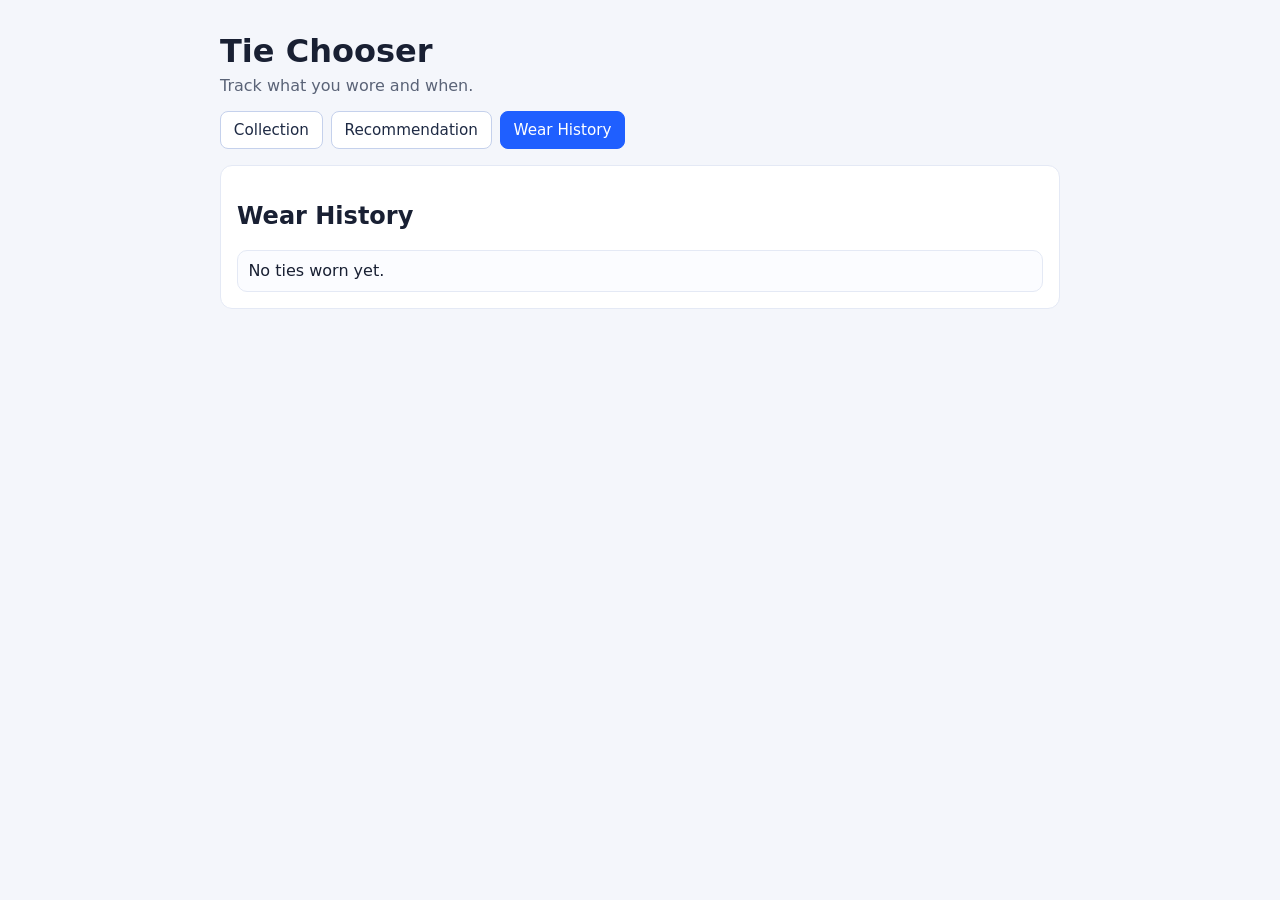
==== history.html @ 0141f823 "feat: add Wear History page and update navigation for improved user experience" ====
<!doctype html>
<html lang="en">
  <head>
    <meta charset="UTF-8" />
    <meta name="viewport" content="width=device-width, initial-scale=1.0" />
    <title>Tie Chooser - Wear History</title>
    <link rel="stylesheet" href="./styles.css" />
  </head>
  <body>
    <main class="app">
      <header class="app-header">
        <h1>Tie Chooser</h1>
        <p>Track what you wore and when.</p>
      </header>

      <nav class="page-nav" aria-label="Pages">
        <a class="page-link" href="./index.html">Collection</a>
        <a class="page-link" href="./recommendation.html">Recommendation</a>
        <a class="page-link active" href="./history.html" aria-current="page">Wear History</a>
      </nav>

      <section class="panel">
        <h2>Wear History</h2>
        <ul id="history-list" class="history-list"></ul>
      </section>
    </main>

    <script src="./script.js"></script>
  </body>
</html>
---- styles.css ----
* {
  box-sizing: border-box;
}

body {
  margin: 0;
  font-family: Inter, system-ui, -apple-system, Segoe UI, Roboto, sans-serif;
  background: #f4f6fb;
  color: #192033;
}

.app {
  width: min(840px, 92vw);
  margin: 2rem auto;
  display: grid;
  gap: 1rem;
}

.page-nav {
  display: flex;
  gap: 0.5rem;
}

.page-link {
  border: 1px solid #c5d1ec;
  background: #fff;
  color: #1e2a44;
  border-radius: 8px;
  padding: 0.55rem 0.8rem;
  cursor: pointer;
  font-size: 0.95rem;
  text-decoration: none;
}

.page-link.active {
  background: #1f5fff;
  color: #fff;
  border-color: #1f5fff;
}

.app-header h1 {
  margin: 0;
}

.app-header p {
  margin: 0.4rem 0 0;
  color: #5a6377;
}

.panel {
  background: #ffffff;
  border: 1px solid #e4e9f5;
  border-radius: 12px;
  padding: 1rem;
}

.upload-panel {
  display: grid;
  gap: 0.5rem;
}

.file-label {
  font-weight: 600;
}

.muted {
  margin: 0;
  color: #5a6377;
}

.actions button {
  border: 1px solid #c5d1ec;
  background: #fff;
  color: #1e2a44;
  border-radius: 8px;
  padding: 0.55rem 0.8rem;
  cursor: pointer;
  font-size: 0.95rem;
}

.recommendation-card {
  min-height: 280px;
  display: grid;
  place-items: center;
  border: 1px dashed #cdd7ef;
  border-radius: 12px;
  padding: 1rem;
}

.recommendation-card img {
  max-width: 100%;
  max-height: 260px;
  border-radius: 10px;
  object-fit: cover;
}

.recommendation-meta {
  text-align: center;
  margin-top: 0.75rem;
}

.recommendation-meta p {
  margin: 0.2rem 0;
}

.actions {
  margin-top: 1rem;
  display: flex;
  gap: 0.5rem;
}

button:disabled {
  opacity: 0.55;
  cursor: not-allowed;
}

.history-list {
  list-style: none;
  margin: 0.75rem 0 0;
  padding: 0;
  display: grid;
  gap: 0.55rem;
}

.history-item {
  border: 1px solid #e4e9f5;
  border-radius: 10px;
  padding: 0.65rem;
  background: #fbfcff;
}

.history-item strong {
  display: block;
}
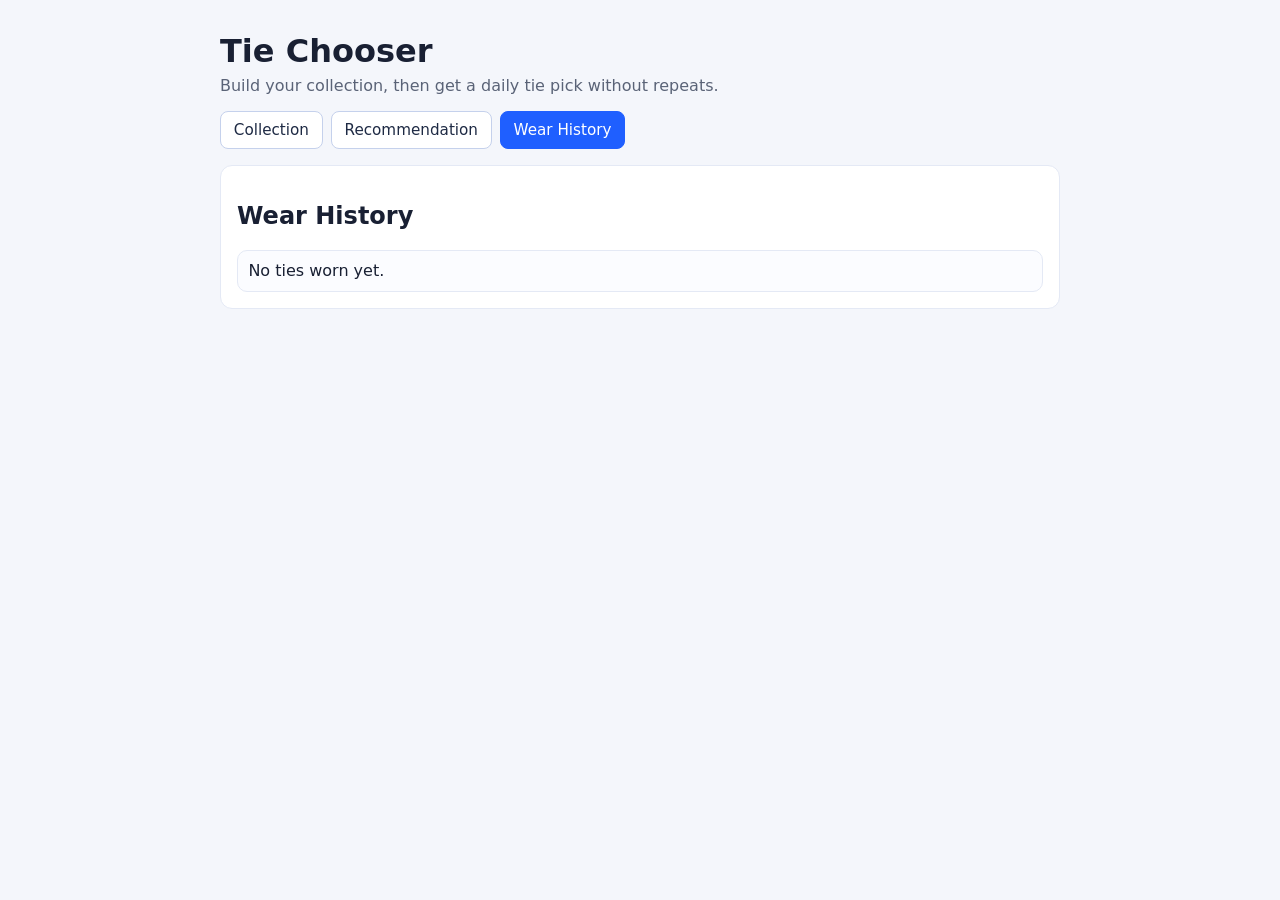
==== commit 617d52c3: "feat: implement navigation updates and page redirection for improved user experience" ====
--- a/history.html
+++ b/history.html
@@ -4,27 +4,12 @@
     <meta charset="UTF-8" />
     <meta name="viewport" content="width=device-width, initial-scale=1.0" />
     <title>Tie Chooser - Wear History</title>
-    <link rel="stylesheet" href="./styles.css" />
+    <meta http-equiv="refresh" content="0; url=./index.html?page=history" />
   </head>
   <body>
-    <main class="app">
-      <header class="app-header">
-        <h1>Tie Chooser</h1>
-        <p>Track what you wore and when.</p>
-      </header>
-
-      <nav class="page-nav" aria-label="Pages">
-        <a class="page-link" href="./index.html">Collection</a>
-        <a class="page-link" href="./recommendation.html">Recommendation</a>
-        <a class="page-link active" href="./history.html" aria-current="page">Wear History</a>
-      </nav>
-
-      <section class="panel">
-        <h2>Wear History</h2>
-        <ul id="history-list" class="history-list"></ul>
-      </section>
-    </main>
-
-    <script src="./script.js"></script>
+    <script>
+      window.location.replace("./index.html?page=history");
+    </script>
+    <p>Redirecting to Wear History view. <a href="./index.html?page=history">Continue</a></p>
   </body>
 </html>
